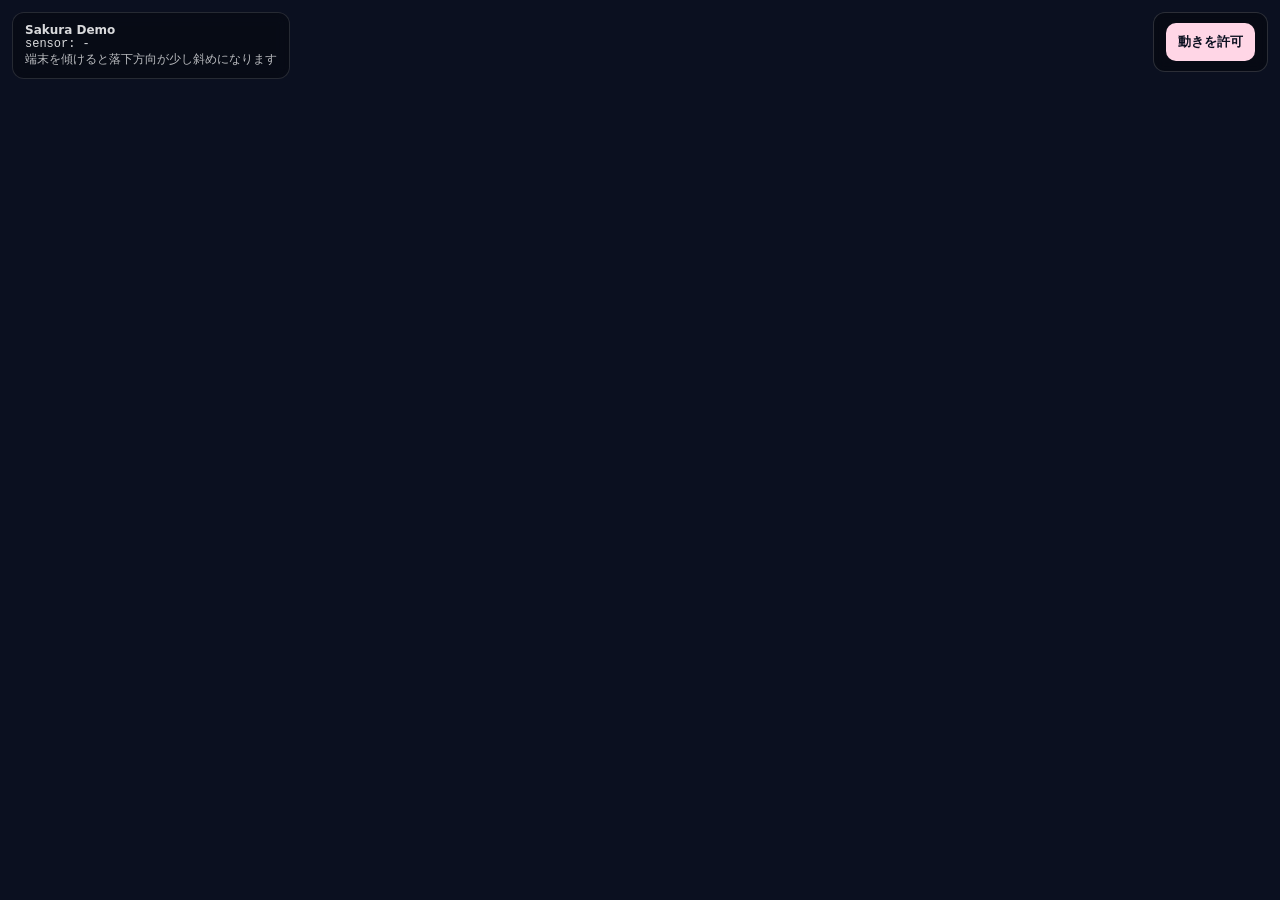
==== index.html @ 9b98704d "initing" ====
<!doctype html>
<html lang="ja">
  <head>
    <meta charset="utf-8" />
    <meta
      name="viewport"
      content="width=device-width,initial-scale=1,viewport-fit=cover"
    />
    <title>Sakura Demo</title>
    <link rel="stylesheet" href="style/style.css" />
  </head>

  <body>
    <div class="ui">
      <div class="panel small">
        <div><b>Sakura Demo</b></div>
        <div class="mono" id="debug">sensor: -</div>
        <div class="small">端末を傾けると落下方向が少し斜めになります</div>
      </div>
      <div class="panel controls">
        <button id="btn">動きを許可</button>
      </div>
    </div>

    <canvas id="c"></canvas>

    <script src="script/script.js"></script>
  </body>
</html>
---- style/style.css ----
html,
body {
  margin: 0;
  height: 100%;
  overflow: hidden;
  background: #0b1020;
}

canvas {
  display: block;
  width: 100vw;
  height: 100vh;
}

.ui {
  position: fixed;
  left: 12px;
  right: 12px;
  top: 12px;
  display: flex;
  gap: 10px;
  align-items: flex-start;
  justify-content: space-between;
  color: #fff;
  font-family: system-ui, -apple-system, "Hiragino Kaku Gothic ProN", "Noto Sans JP", sans-serif;
  z-index: 10;
  pointer-events: none;
}

.panel {
  pointer-events: auto;
  background: rgba(0, 0, 0, 0.35);
  border: 1px solid rgba(255, 255, 255, 0.15);
  border-radius: 12px;
  padding: 10px 12px;
  backdrop-filter: blur(6px);
}

.controls {
  display: flex;
  gap: 10px;
  align-items: center;
}

button {
  appearance: none;
  border: 0;
  border-radius: 10px;
  padding: 10px 12px;
  font-weight: 700;
  color: #0b1020;
  background: #ffd6e6;
  cursor: pointer;
}

.small {
  font-size: 12px;
  opacity: 0.85;
}

.mono {
  font-family: ui-monospace, SFMono-Regular, Menlo, Monaco, Consolas, "Liberation Mono", monospace;
}

.toggle {
  display: inline-flex;
  gap: 6px;
  align-items: center;
  font-size: 12px;
  opacity: 0.95;
  user-select: none;
}

.toggle input {
  transform: translateY(1px);
}
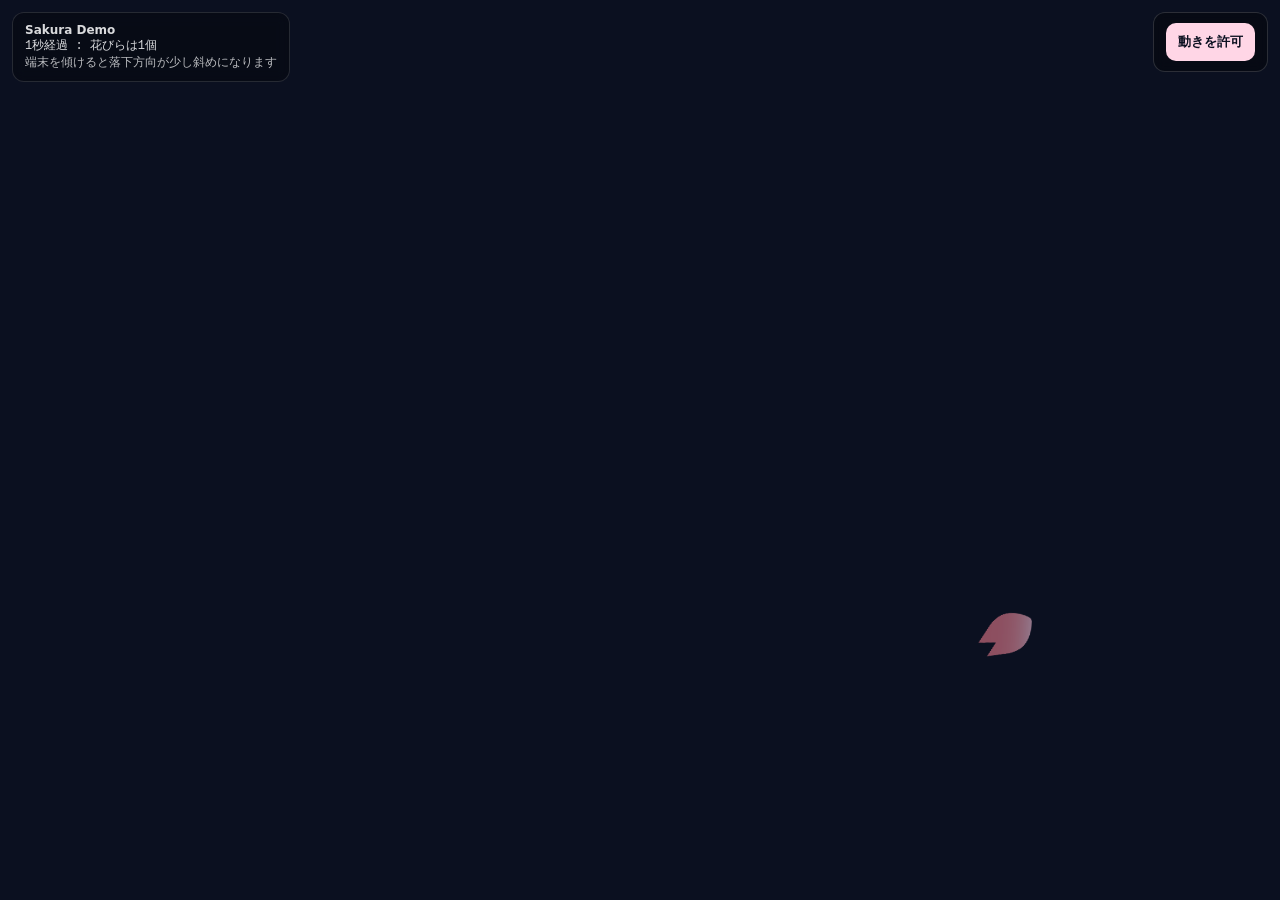
==== commit 852dddff: "完成!" ====
--- a/index.html
+++ b/index.html
@@ -14,6 +14,7 @@
     <div class="ui">
       <div class="panel small">
         <div><b>Sakura Demo</b></div>
+        <div class="mono" id="time"></div>
         <div class="mono" id="debug">sensor: -</div>
         <div class="small">端末を傾けると落下方向が少し斜めになります</div>
       </div>
